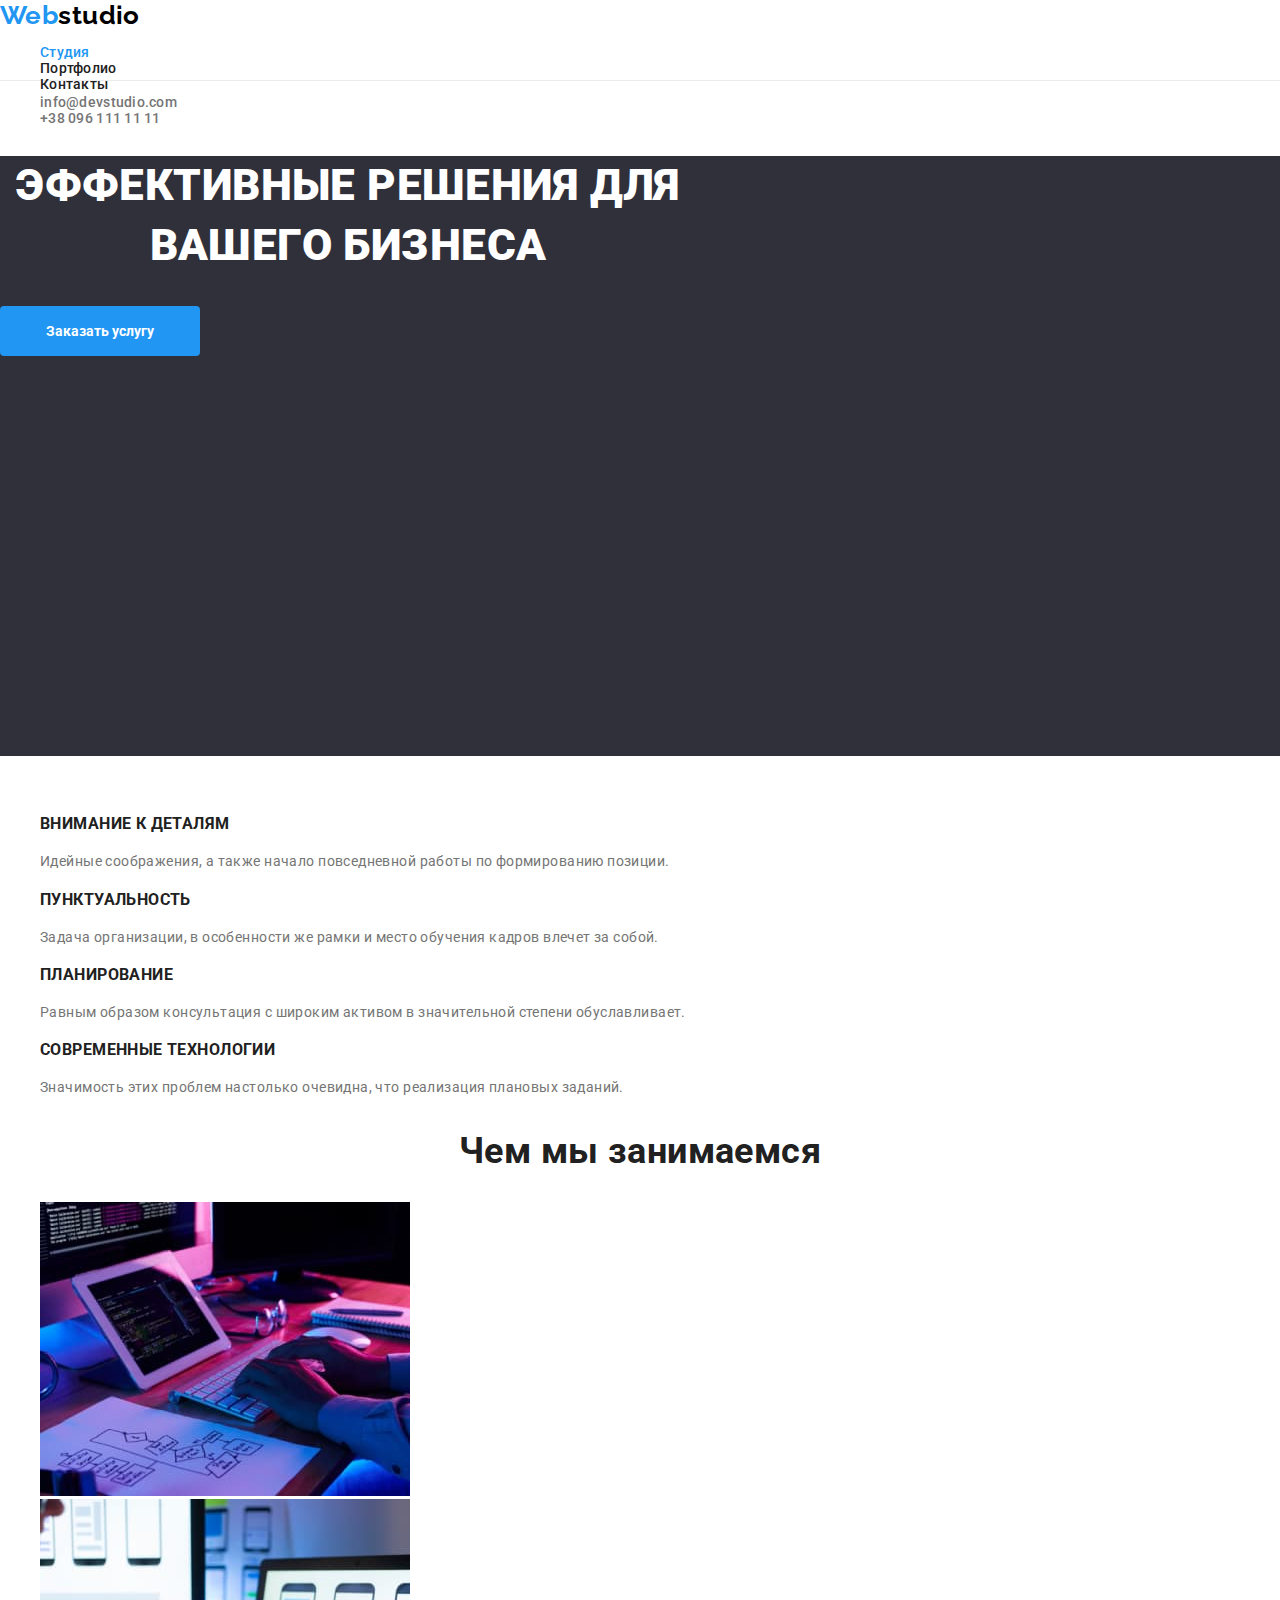
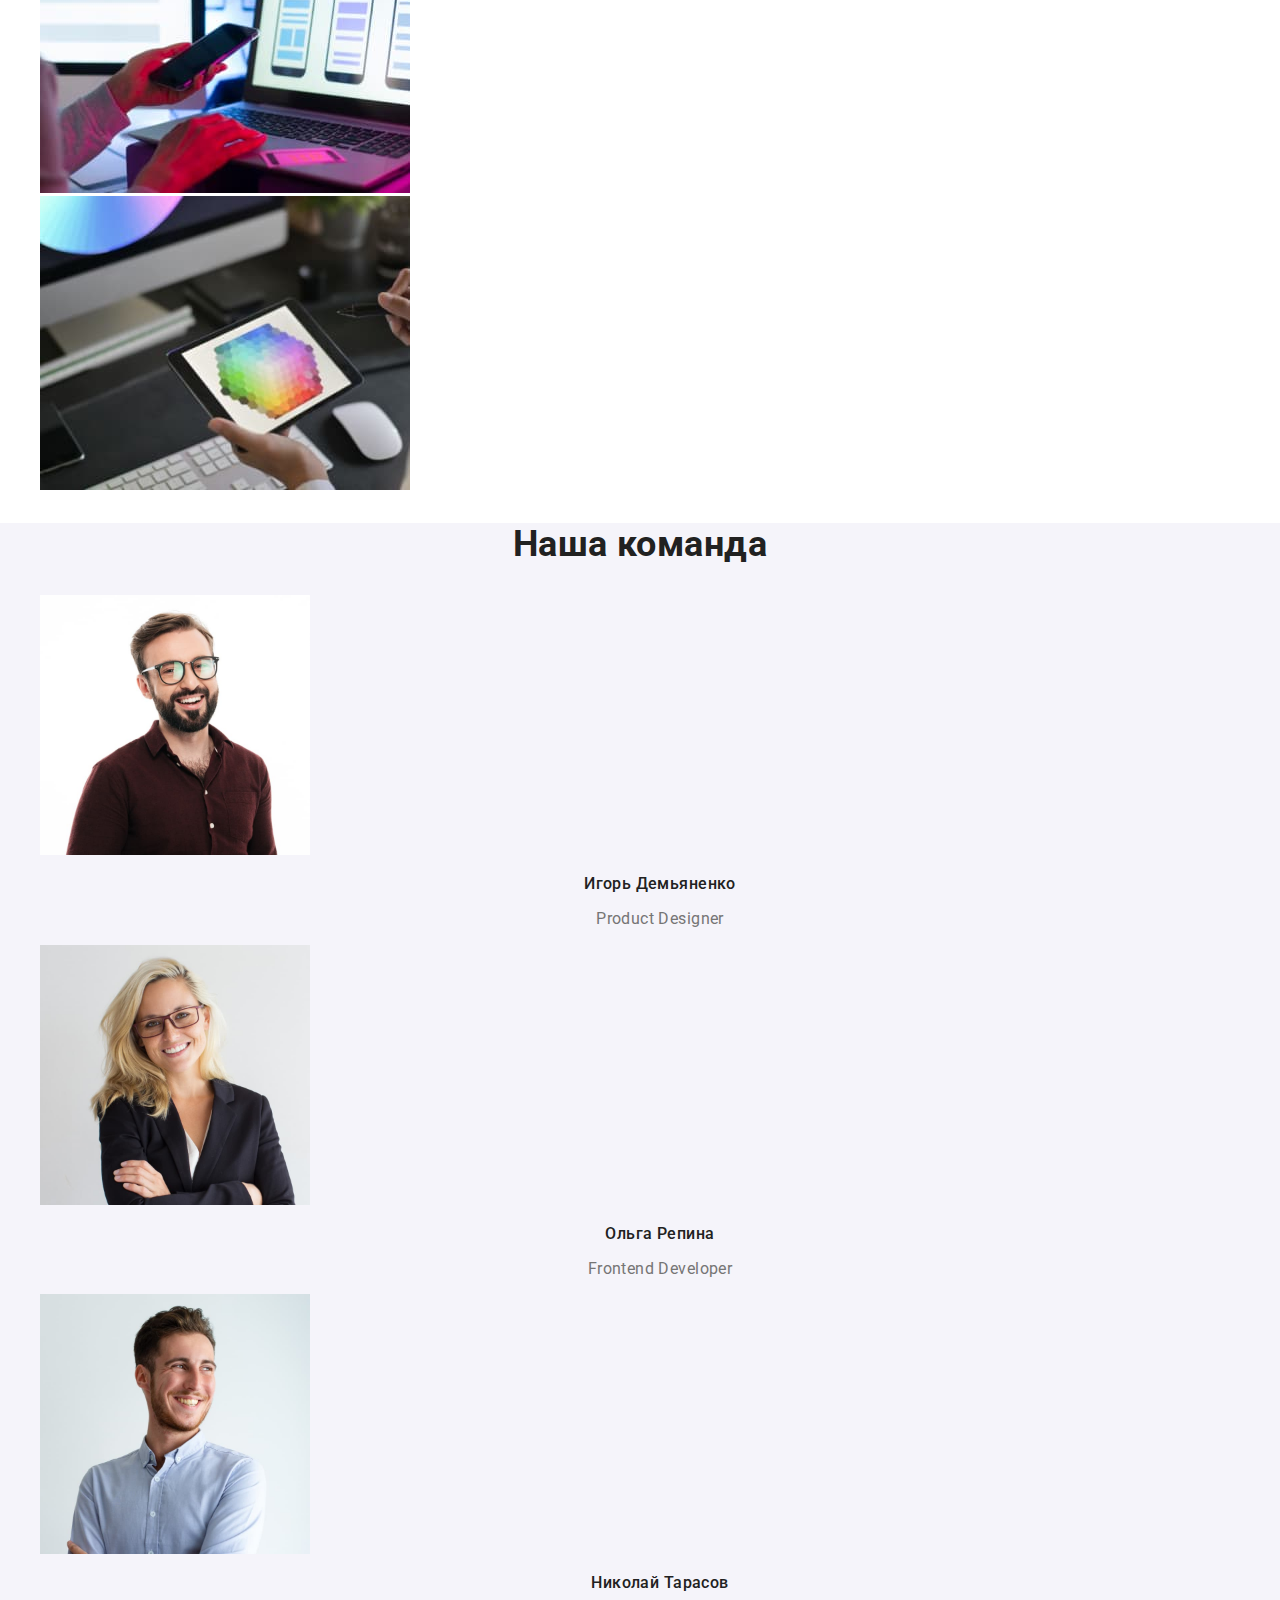
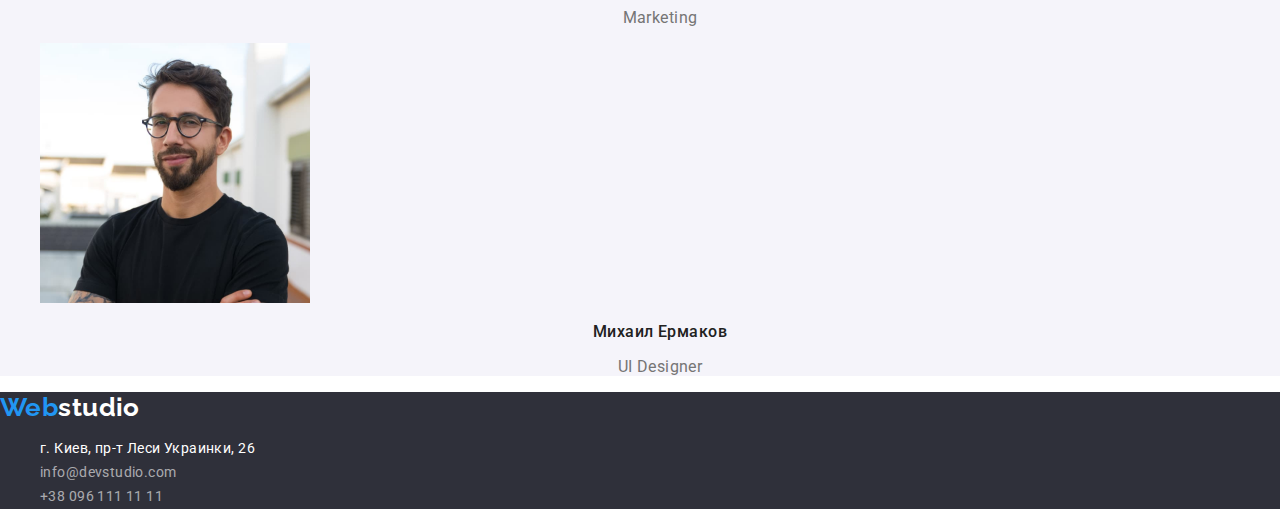
==== index.html @ 88a655f0 "д.з.02 основа" ====
<!DOCTYPE html>
<html lang="ru">
<head>
    <meta charset="UTF-8">
    <meta http-equiv="X-UA-Compatible" content="IE=edge">
    <meta name="viewport" content="width=device-width, initial-scale=1.0">
    <title>WebStudio</title>
    <link rel="stylesheet" href="./css/normalize.css">
    <link rel="preconnect" href="https://fonts.googleapis.com">
    <link rel="preconnect" href="https://fonts.gstatic.com" crossorigin>
    <link href="https://fonts.googleapis.com/css2?family=Raleway:wght@700&family=Roboto:wght@400;500;700;900&display=swap" rel="stylesheet">
    <link rel="stylesheet" href="./css/styles.css">
</head>
<body>
<header>
    <nav class="header">
    <a href="./index.html" class="logo">
        <span class="accent">Web</span><span class="text">studio</span>
    </a>
    <ul class="site-nav list">
        <li><a href="./index.html" class="link current">Студия</a></li>
        <li><a href="./portfolio.html" class="link">Портфолио</a></li>
        <li><a href="#" class="link">Контакты</a></li>
    </ul>
    </nav>
    <ul class="contacts list">
        <Li><a href="mailto:info@devstudio.com" class="link">info@devstudio.com</a></Li>
        <Li><a href="tel:+380961111111" class="link">+38 096 111 11 11</a></Li>
    </ul>
</header>

<main>
    <section class="hero">
        <h1 class="main">Эффективные решения для вашего бизнеса</h1>
        <button class="button" type="button">Заказать услугу</button>
    </section>

    <section class="characteristic">
        <h2 class="invisible">Особенности</h2>
        <ul class="distinction">
            <li>
                <h3 class="title">Внимание к деталям</h3>
                <p class="point">Идейные соображения, а также начало повседневной работы по формированию позиции.</p>
            </li>
            <li> 
                <h3 class="title">Пунктуальность</h3>
                <p class="point">Задача организации, в особенности же рамки и место обучения кадров влечет за собой.</p>
            </li>
            <li> 
                <h3 class="title">Планирование </h3>
                <p class="point">Равным образом консультация с широким активом в значительной степени обуславливает.</p>
             </li>
             <li> 
                <h3 class="title">Современные технологии</h3>
                <p class="point">Значимость этих проблем настолько очевидна, что реализация плановых заданий.</p>
            </li>
        </ul>
    </section>

    <section class="essential">
        <h2 class="title">Чем мы занимаемся</h2>
        <ul class="images">
            <li><img src="./images/img1.jpg" alt="Десктопные приложения" Width=370></li>
            <li><img src="./images/img2.jpg" alt="Мобильные приложения" Width=370></li>
            <li><img src="./images/img3.jpg" alt="Дизайнерские решения" Width=370></li>
        </ul>
    </section>

    <section class="team">
        <h2 class="title">Наша команда</h2>
        <ul class="squad">
            <li>
                <img class="img" src="./images/img4.jpg" alt="Игорь Демьяненко" Width=270>
                <h3 class="people">Игорь Демьяненко</h3>
                <p class="texts">Product Designer</p>
            </li>
            <li>
                <img class="img" src="./images/img5.jpg" alt="Ольга Репина" Width=270>
                <h3 class="people">Ольга Репина</h3>
                <p class="texts">Frontend Developer</p>
            </li>
            <li>
                <img class="img" src="./images/img6.jpg" alt="Николай Тарасов" Width=270>
                <h3 class="people">Николай Тарасов</h3>
                <p class="texts">Marketing</p>
            </li>
            <li>
                <img class="img" src="./images/img7.jpg" alt="Михаил Ермаков" Width=270>
                <h3 class="people">Михаил Ермаков</h3>
                <p class="texts">UI Designer</p>
            </li>
        </ul>
    </section>
</main>

<footer class="footer">
    <a href="./index.html" class="logo">
        <span class="accent">Web</span><span class="text">studio</span>
    </a>
    <address>
        <ul class="address">
            <li><a class="fact" href="https://www.google.com/maps/place/%D0%B1%D1%83%D0%BB%D1%8C%D0%B2%D0%B0%D1%80+%D0%9B%D0%B5%D1%81%D1%96+%D0%A3%D0%BA%D1%80%D0%B0%D1%97%D0%BD%D0%BA%D0%B8,+26,+%D0%9A%D0%B8%D1%97%D0%B2,+02000/@50.4265807,30.5383858,17z/data=!3m1!4b1!4m5!3m4!1s0x40d4cf0e033ecbe9:0x57a4dffefec77da0!8m2!3d50.4265807!4d30.5383858" target="_blank" rel="noreferrer noopener">г. Киев, пр-т Леси Украинки, 26</a></Li>
            <li><a class="mail" href="mailto:info@devstudio.com">info@devstudio.com</a></Li>
           <li><a class="tel" href="tel:+380961111111">+38 096 111 11 11</a></Li>
        </ul>
    </address>
</footer>
</body>
</html>
---- css/styles.css ----
/*загальні*/

:root { 
    --primary-text-color: #757575;
    --title-text-color: #212121;
    --logo-color: #000;
    --accent-color: #2196F3;
    --color-hero: #FFFFFF;
    --header-color: #fff;
    --button-color: #fff;
    --hover-button-color: #188CE8;
    --primary-background-color: #E5E5E5;
    --accent-background-color: #2F303A;
    --accent-section-color: #F5F4FA;
    --text-footer-color: rgba(255, 255, 255, 0.6);
    --accent-footer-color: #fff;
    --border-bottom-color: #ECECEC;
}

body {
    font-family: Roboto, sans-serif;
    font-size: 14px;
    letter-spacing: 0.03em;
    color: var(--primary-text-color);
}

ul {
    list-style: none;
}

a {
    text-decoration: none;
}

.characteristic .title,
.essential .title,
.team .title,
.team .people,
.example .subtitle {
    color: var(--title-text-color);
    font-weight: 700;
}

.invisible {
    opacity: 0;
}

 /*шапка*/
.header {
    width: 1600px;
    height: 80px;
    background: var(--header-color);
    border-bottom: 1px solid var(--border-bottom-color);

}

.logo {
    font-family: Raleway, sans-serif;
    font-weight: 700;
    font-size: 26px;
    line-height: 1.2;
}

.accent {
    color: var(--accent-color); 
}

.text {
    color: var(--logo-color);  
}

.list {
    font-weight: 500;
    line-height: 1.14;
    letter-spacing: 0.02em;
}

.site-nav .link {
    color: var(--title-text-color);  
}

.contacts .link {
    color: inherit;
}
.site-nav .link:hover,
.site-nav .link:focus,
.site-nav .link.current,
.contacts .link:hover,
.contacts .link:focus {
    color: var(--accent-color);
}

/*перша секція*/

.hero {
    width: 1600px;
    height: 600px;
    background-color: var(--accent-background-color);
}

.hero .main {
    width: 696px;
    height: 120px;
    font-weight: 900;
    font-size: 44px;
    line-height: 1.36;
    text-align: center;
    color: var(--color-hero);
    text-transform: uppercase; 
    text-align: center;
}

.hero .button {
    background-color: var(--accent-color);
    border-radius: 4px;
    color: var(--color-hero);
    width: 200px;
    height: 50px;
    border: 0;
    font-weight: 700;
    line-height: 1.88;
    cursor: pointer;
 }

 .hero .button:hover,
 .hero .button:focus {
    background-color: var(--hover-button-color);
    box-shadow: 0px 4px 4px rgba(0, 0, 0, 0.15);
 }

 /*друга секцiя*/

.characteristic .title {
    line-height: 1.14;
    text-transform: uppercase;
}

.characteristic .point {
    line-height: 1.71;
}

/*третя секцiя*/

   
.essential .title {
    font-size: 36px;
    line-height: 1.17;
    text-align: center;
}


/*четверта секцiя*/
.team {
    background: var(--accent-section-color);
}

.team .title {
    font-size: 36px;
    line-height: 1.17;
    text-align: center;
}

.team .people {
    font-weight: 500;
    font-size: 16px;
    line-height: 1.19;
    text-align: center;
}

.team .texts {
    font-size: 16px;
    line-height: 1.19;
    text-align: center;
}

 /*підвал*/
.footer {
    background-color: var(--accent-background-color);
}

.footer .text {
    color: var(--accent-footer-color);
}

.footer .address {  
    line-height: 1.71;
}

.footer .fact {
    color: var(--accent-footer-color);
    text-decoration: none;
    font-style: normal;

}

.footer .mail,
.footer .tel {
    color: var(--text-footer-color);
    text-decoration: none;
    font-style: normal;
}

.footer .mail:hover,
.footer .mail:focus,
.footer .tel:hover,
.footer .tel:focus {
    color: var(--accent-color);
}
 
/* портфоліо*/

.portfolio .buttons {
    display: flex;
    text-align: center; 
} 

.buttons .port-btn {
    font-weight: 500;
    font-size: 16px;
    line-height: 1.63; 
    background-color: var(--accent-section-color);
    border-radius: 4px;
    border: 0;
    height: 38px;
    cursor: pointer;
}

.buttons .port-btn:hover,
.buttons .port-btn:focus {
    background: var(--accent-color);
    color: var(--button-color);
    box-shadow: 0px 3px 1px rgba(0, 0, 0, 0.1), 0px 1px 2px rgba(0, 0, 0, 0.08), 0px 2px 2px rgba(0, 0, 0, 0.12);
}

.button-all {
    width: 73px;
}

.button-veb {
    width: 128px;
}

.button-app {
    width: 145px;
}

.button-des {
    width: 103px;
}

.button-mar {
    width: 130px;
}

.example .subtitle {
    font-size: 18px;
    line-height: 2;
    letter-spacing: 0.06em;
}

.example .lists {
    color: var(--primary-text-color);
    font-size: 16px;
    line-height: 1.88;
}
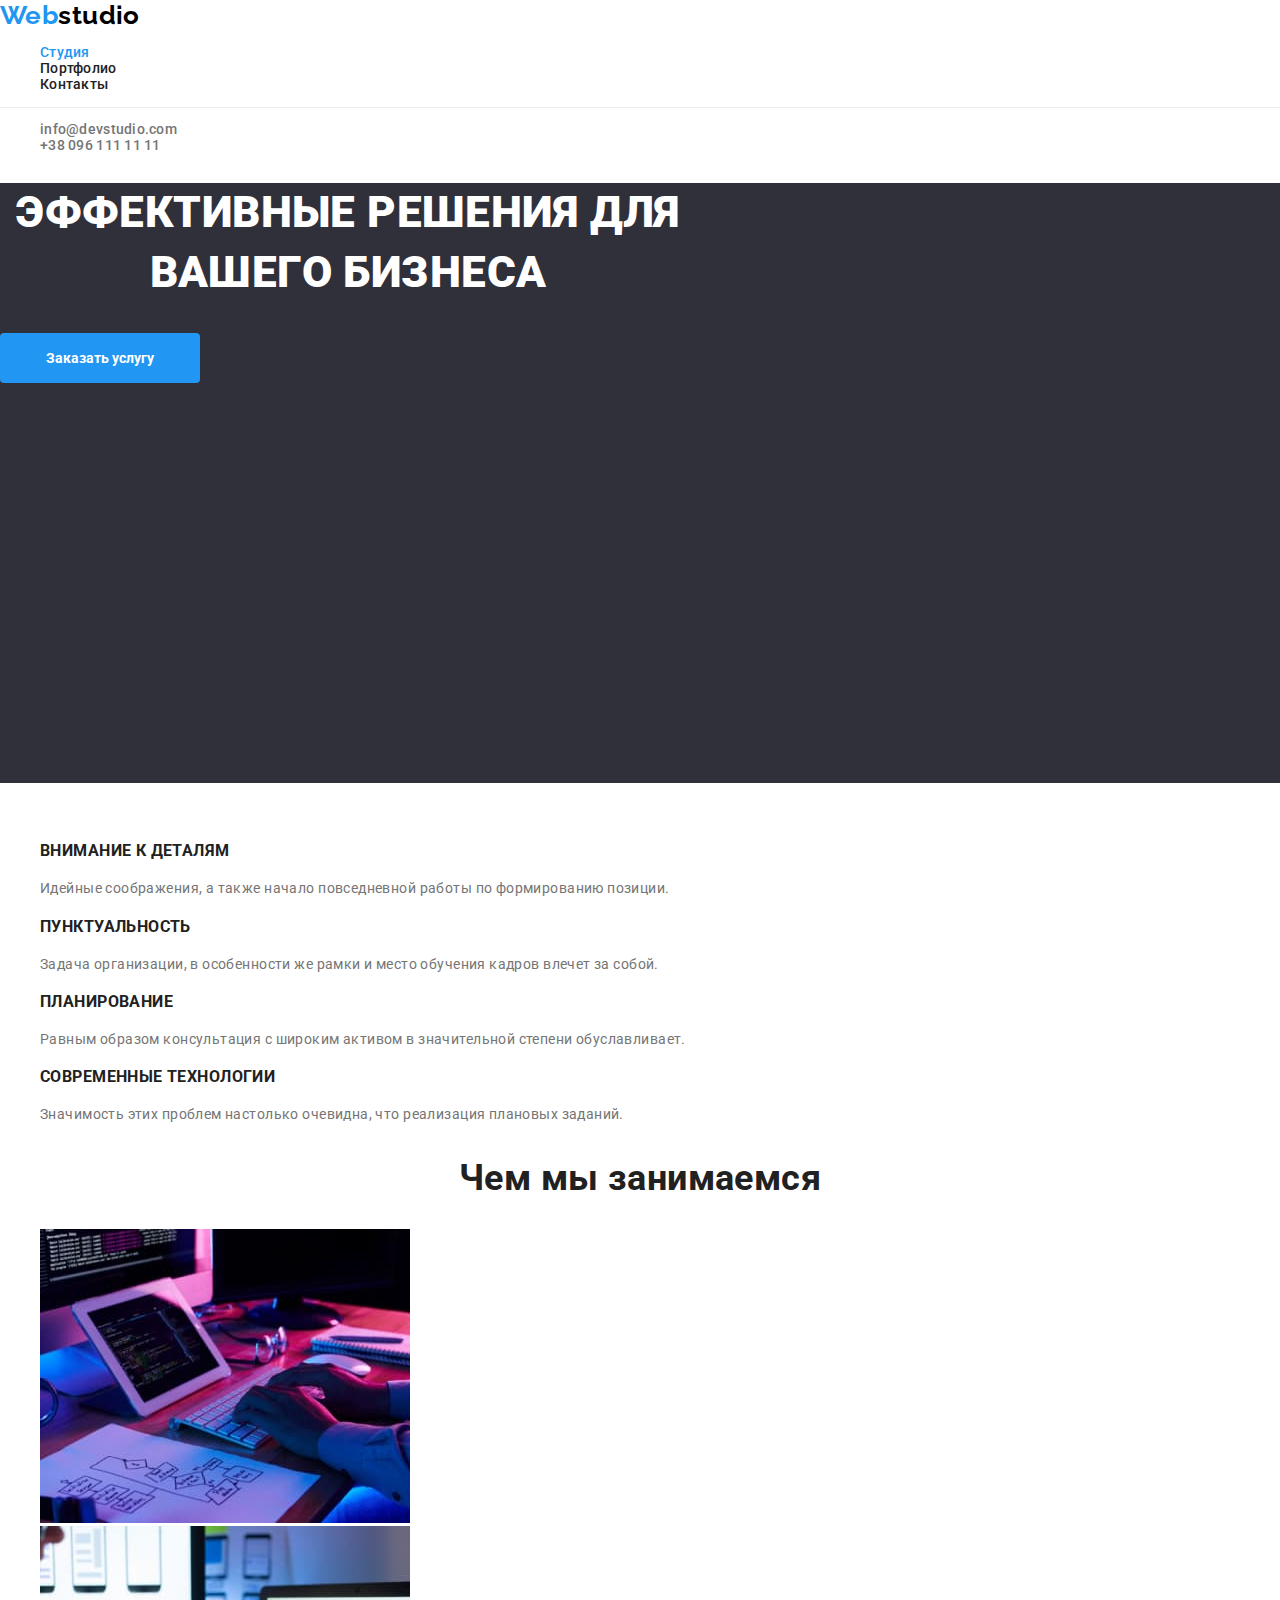
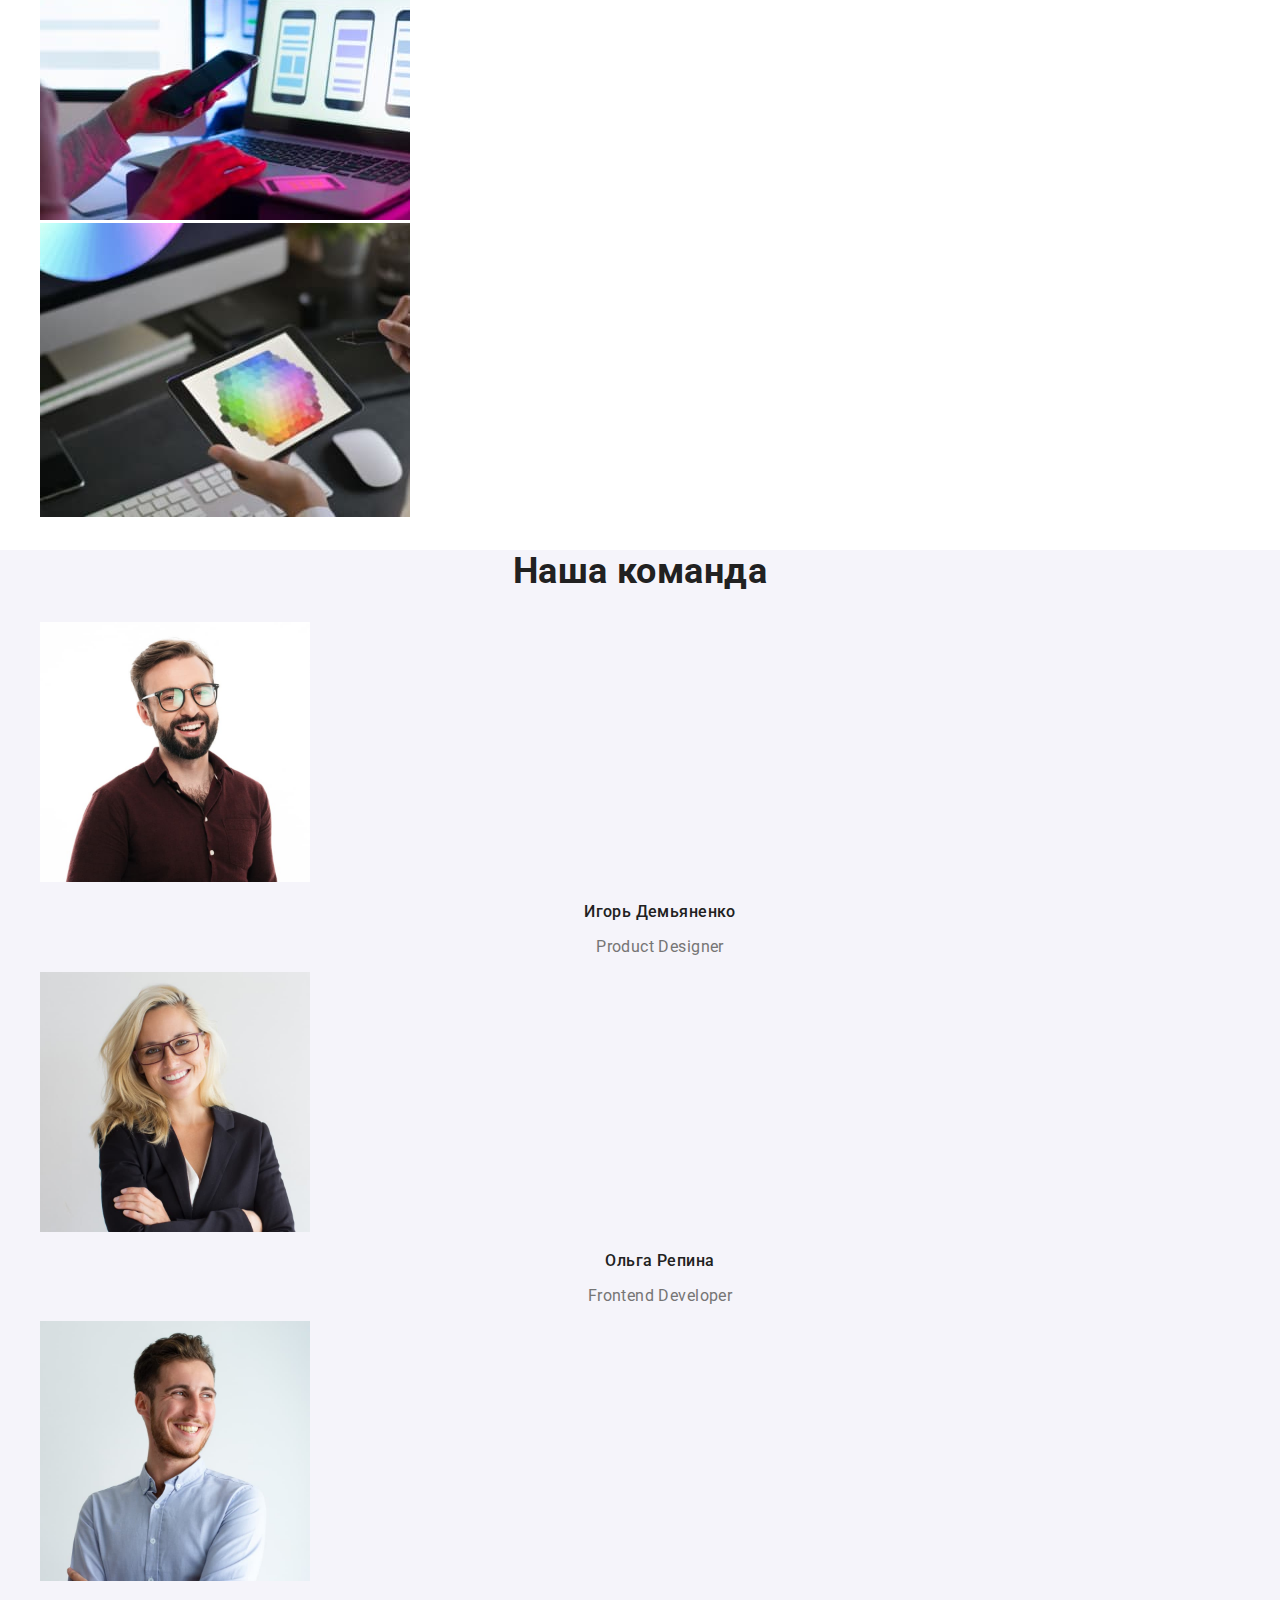
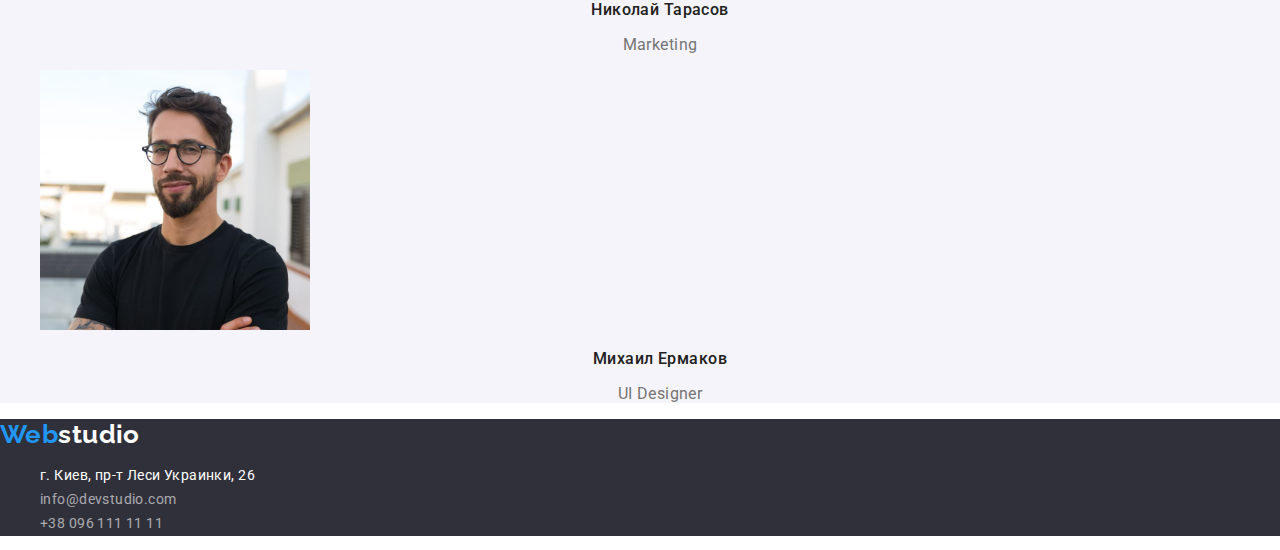
==== commit 8d545dbd: "fix css" ====
--- a/index.html
+++ b/index.html
@@ -14,18 +14,18 @@
 <body>
 <header>
     <nav class="header">
-    <a href="./index.html" class="logo">
+    <a class="logo link" href="./index.html" lang="en">
         <span class="accent">Web</span><span class="text">studio</span>
     </a>
     <ul class="site-nav list">
-        <li><a href="./index.html" class="link current">Студия</a></li>
-        <li><a href="./portfolio.html" class="link">Портфолио</a></li>
-        <li><a href="#" class="link">Контакты</a></li>
+        <li><a class="site-nav-link link current" href="./index.html">Студия</a></li>
+        <li><a class="site-nav-link link" href="./portfolio.html">Портфолио</a></li>
+        <li><a class="site-nav-link link" href="#" >Контакты</a></li>
     </ul>
     </nav>
     <ul class="contacts list">
-        <Li><a href="mailto:info@devstudio.com" class="link">info@devstudio.com</a></Li>
-        <Li><a href="tel:+380961111111" class="link">+38 096 111 11 11</a></Li>
+        <Li><a class="contacts-link link" href="mailto:info@devstudio.com" >info@devstudio.com</a></Li>
+        <Li><a class="contacts-link link" href="tel:+380961111111">+38 096 111 11 11</a></Li>
     </ul>
 </header>
 
@@ -37,7 +37,7 @@
 
     <section class="characteristic">
         <h2 class="invisible">Особенности</h2>
-        <ul class="distinction">
+        <ul class="distinction list">
             <li>
                 <h3 class="title">Внимание к деталям</h3>
                 <p class="point">Идейные соображения, а также начало повседневной работы по формированию позиции.</p>
@@ -59,33 +59,33 @@
 
     <section class="essential">
         <h2 class="title">Чем мы занимаемся</h2>
-        <ul class="images">
-            <li><img src="./images/img1.jpg" alt="Десктопные приложения" Width=370></li>
-            <li><img src="./images/img2.jpg" alt="Мобильные приложения" Width=370></li>
-            <li><img src="./images/img3.jpg" alt="Дизайнерские решения" Width=370></li>
+        <ul class="images list">
+            <li><img src="./images/img1.jpg" alt="Десктопные приложения" width=370></li>
+            <li><img src="./images/img2.jpg" alt="Мобильные приложения" width=370></li>
+            <li><img src="./images/img3.jpg" alt="Дизайнерские решения" width=370></li>
         </ul>
     </section>
 
     <section class="team">
         <h2 class="title">Наша команда</h2>
-        <ul class="squad">
+        <ul class="squad list">
             <li>
-                <img class="img" src="./images/img4.jpg" alt="Игорь Демьяненко" Width=270>
+                <img class="img" src="./images/img4.jpg" alt="Игорь Демьяненко" width=270>
                 <h3 class="people">Игорь Демьяненко</h3>
                 <p class="texts">Product Designer</p>
             </li>
             <li>
-                <img class="img" src="./images/img5.jpg" alt="Ольга Репина" Width=270>
+                <img class="img" src="./images/img5.jpg" alt="Ольга Репина" width=270>
                 <h3 class="people">Ольга Репина</h3>
                 <p class="texts">Frontend Developer</p>
             </li>
             <li>
-                <img class="img" src="./images/img6.jpg" alt="Николай Тарасов" Width=270>
+                <img class="img" src="./images/img6.jpg" alt="Николай Тарасов" width=270>
                 <h3 class="people">Николай Тарасов</h3>
                 <p class="texts">Marketing</p>
             </li>
             <li>
-                <img class="img" src="./images/img7.jpg" alt="Михаил Ермаков" Width=270>
+                <img class="img" src="./images/img7.jpg" alt="Михаил Ермаков" width=270>
                 <h3 class="people">Михаил Ермаков</h3>
                 <p class="texts">UI Designer</p>
             </li>
@@ -94,14 +94,14 @@
 </main>
 
 <footer class="footer">
-    <a href="./index.html" class="logo">
+    <a href="./index.html" class="logo link" lang="en">
         <span class="accent">Web</span><span class="text">studio</span>
     </a>
     <address>
-        <ul class="address">
-            <li><a class="fact" href="https://www.google.com/maps/place/%D0%B1%D1%83%D0%BB%D1%8C%D0%B2%D0%B0%D1%80+%D0%9B%D0%B5%D1%81%D1%96+%D0%A3%D0%BA%D1%80%D0%B0%D1%97%D0%BD%D0%BA%D0%B8,+26,+%D0%9A%D0%B8%D1%97%D0%B2,+02000/@50.4265807,30.5383858,17z/data=!3m1!4b1!4m5!3m4!1s0x40d4cf0e033ecbe9:0x57a4dffefec77da0!8m2!3d50.4265807!4d30.5383858" target="_blank" rel="noreferrer noopener">г. Киев, пр-т Леси Украинки, 26</a></Li>
-            <li><a class="mail" href="mailto:info@devstudio.com">info@devstudio.com</a></Li>
-           <li><a class="tel" href="tel:+380961111111">+38 096 111 11 11</a></Li>
+        <ul class="address list">
+            <li><a class="fact link" href="https://goo.gl/maps/kG6ZxLyjDZMwMeht5" target="_blank" rel="noreferrer noopener">г. Киев, пр-т Леси Украинки, 26</a></Li>
+            <li><a class="mail link" href="mailto:info@devstudio.com">info@devstudio.com</a></Li>
+           <li><a class="tel link" href="tel:+380961111111">+38 096 111 11 11</a></Li>
         </ul>
     </address>
 </footer>
--- a/css/styles.css
+++ b/css/styles.css
@@ -1,34 +1,34 @@
-/*загальні*/
+
+/*=====ЗАГАЛЬНІ=====*/
 
 :root { 
     --primary-text-color: #757575;
     --title-text-color: #212121;
-    --logo-color: #000;
+    --logo-color: #000000;
     --accent-color: #2196F3;
-    --color-hero: #FFFFFF;
-    --header-color: #fff;
-    --button-color: #fff;
+    --secondary-accent-color: #ffffff;
     --hover-button-color: #188CE8;
     --primary-background-color: #E5E5E5;
     --accent-background-color: #2F303A;
     --accent-section-color: #F5F4FA;
     --text-footer-color: rgba(255, 255, 255, 0.6);
-    --accent-footer-color: #fff;
-    --border-bottom-color: #ECECEC;
+    --border-bottom-color: #ECECEC;  
+    --primary-text-family: Roboto, sans-serif;
+    --accent-text-family: Raleway, sans-serif;
 }
 
 body {
-    font-family: Roboto, sans-serif;
+    font-family: var(--primary-text-family);
     font-size: 14px;
     letter-spacing: 0.03em;
     color: var(--primary-text-color);
 }
 
-ul {
+.list {
     list-style: none;
 }
 
-a {
+.link {
     text-decoration: none;
 }
 
@@ -47,15 +47,13 @@
 
  /*шапка*/
 .header {
-    width: 1600px;
-    height: 80px;
-    background: var(--header-color);
+    background: var(--secondary-accent-color);
     border-bottom: 1px solid var(--border-bottom-color);
 
 }
 
 .logo {
-    font-family: Raleway, sans-serif;
+    font-family: var(--accent-text-family);
     font-weight: 700;
     font-size: 26px;
     line-height: 1.2;
@@ -69,7 +67,8 @@
     color: var(--logo-color);  
 }
 
-.list {
+.site-nav,
+.contacts {
     font-weight: 500;
     line-height: 1.14;
     letter-spacing: 0.02em;
@@ -79,14 +78,15 @@
     color: var(--title-text-color);  
 }
 
-.contacts .link {
+.contacts .contacts-link {
     color: inherit;
 }
-.site-nav .link:hover,
-.site-nav .link:focus,
+
 .site-nav .link.current,
-.contacts .link:hover,
-.contacts .link:focus {
+.site-nav .site-nav-link:hover,
+.site-nav .site-nav-link:focus,
+.contacts .contacts-link:hover,
+.contacts .contacts-link:focus {
     color: var(--accent-color);
 }
 
@@ -105,7 +105,7 @@
     font-size: 44px;
     line-height: 1.36;
     text-align: center;
-    color: var(--color-hero);
+    color: var(--secondary-accent-color);
     text-transform: uppercase; 
     text-align: center;
 }
@@ -113,7 +113,7 @@
 .hero .button {
     background-color: var(--accent-color);
     border-radius: 4px;
-    color: var(--color-hero);
+    color: var(--secondary-accent-color);
     width: 200px;
     height: 50px;
     border: 0;
@@ -179,7 +179,7 @@
 }
 
 .footer .text {
-    color: var(--accent-footer-color);
+    color: var(--secondary-accent-color);
 }
 
 .footer .address {  
@@ -187,7 +187,7 @@
 }
 
 .footer .fact {
-    color: var(--accent-footer-color);
+    color: var(--secondary-accent-color);
     text-decoration: none;
     font-style: normal;
 
@@ -228,28 +228,8 @@
 .buttons .port-btn:hover,
 .buttons .port-btn:focus {
     background: var(--accent-color);
-    color: var(--button-color);
+    color: var(--secondary-accent-color);
     box-shadow: 0px 3px 1px rgba(0, 0, 0, 0.1), 0px 1px 2px rgba(0, 0, 0, 0.08), 0px 2px 2px rgba(0, 0, 0, 0.12);
-}
-
-.button-all {
-    width: 73px;
-}
-
-.button-veb {
-    width: 128px;
-}
-
-.button-app {
-    width: 145px;
-}
-
-.button-des {
-    width: 103px;
-}
-
-.button-mar {
-    width: 130px;
 }
 
 .example .subtitle {
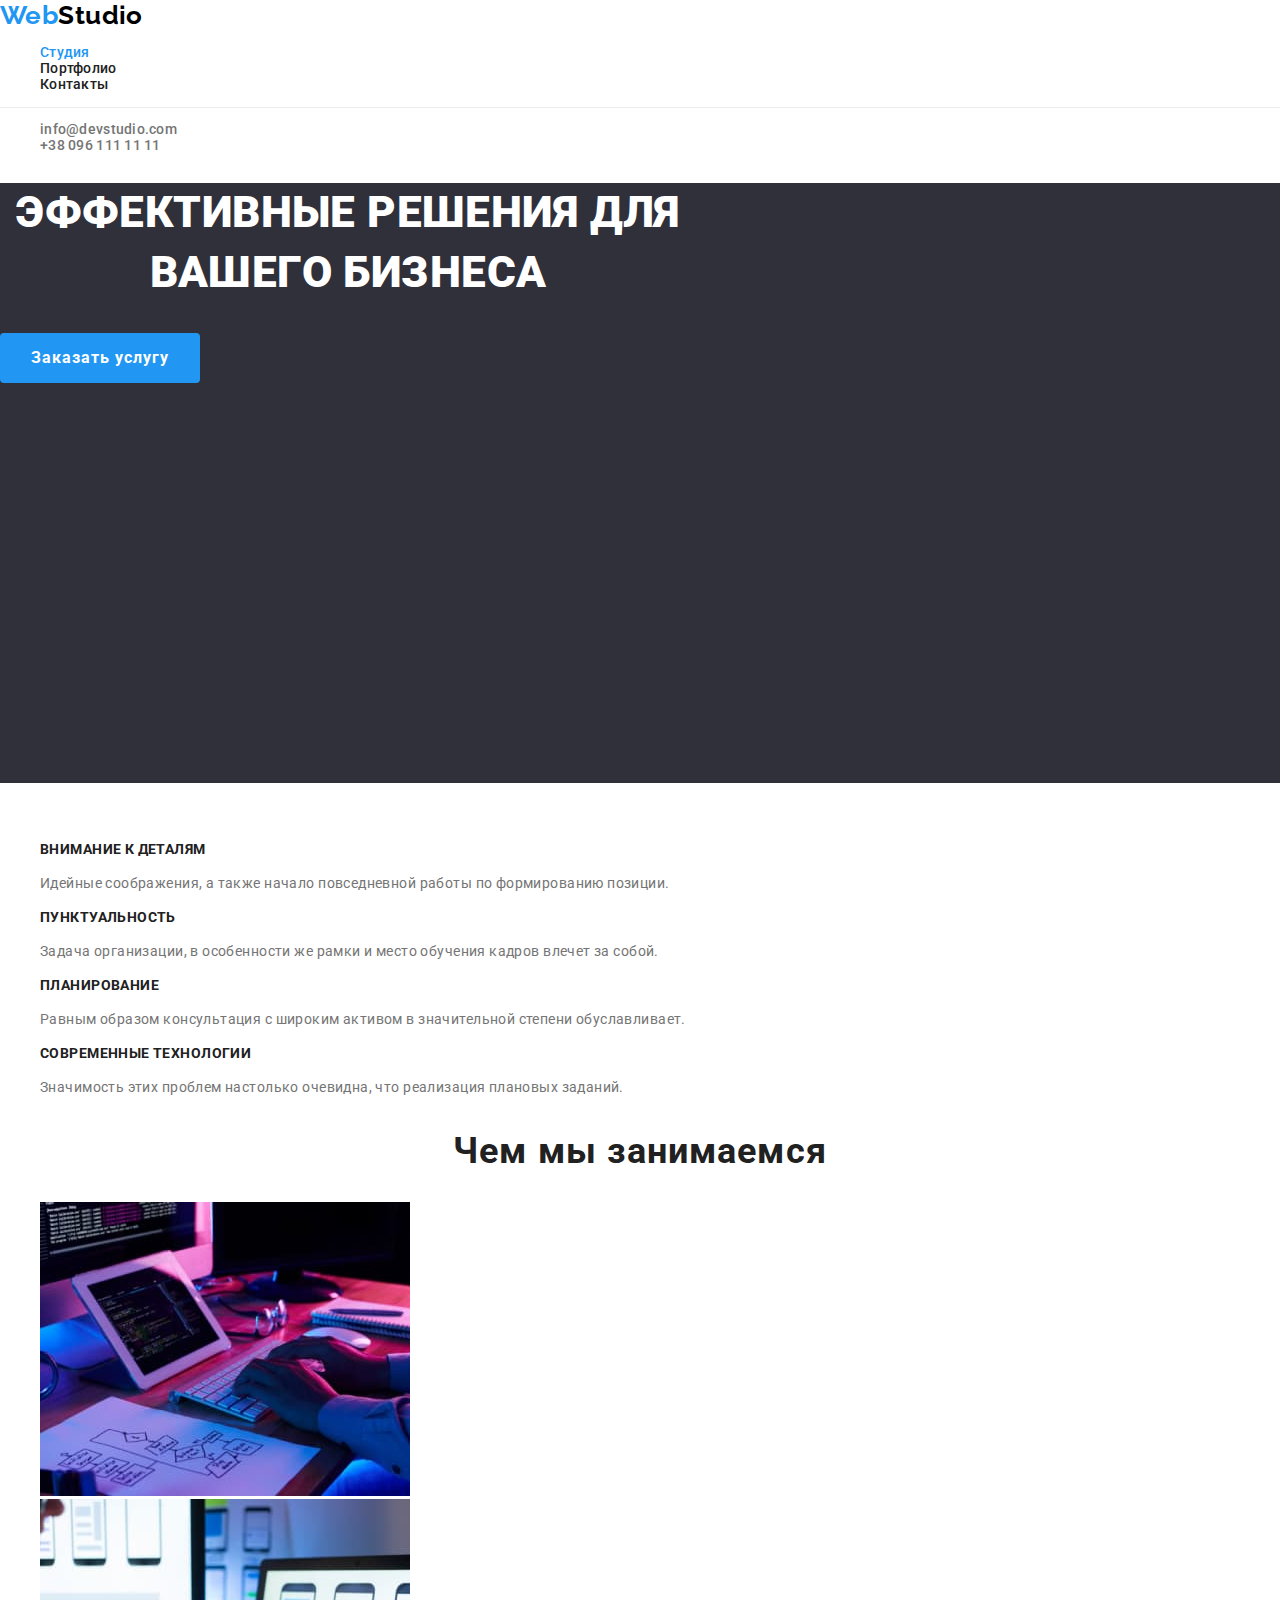
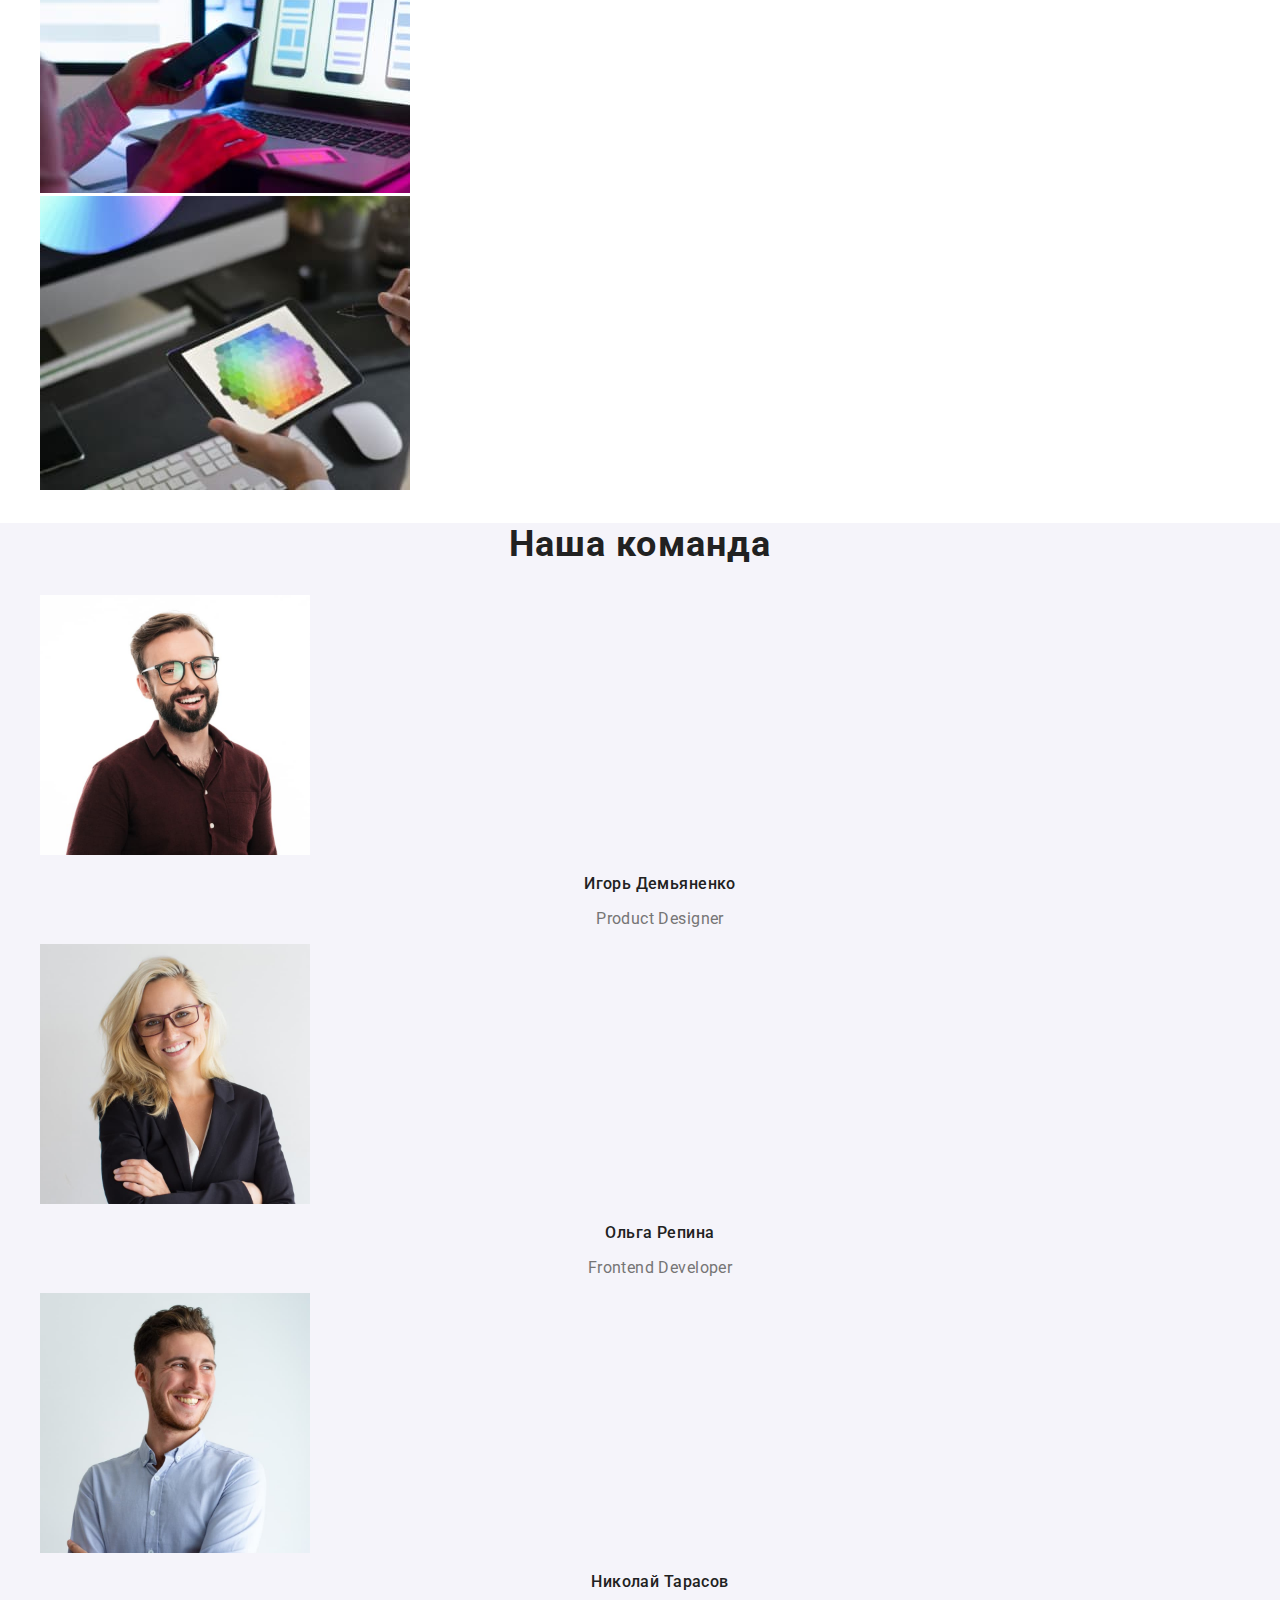
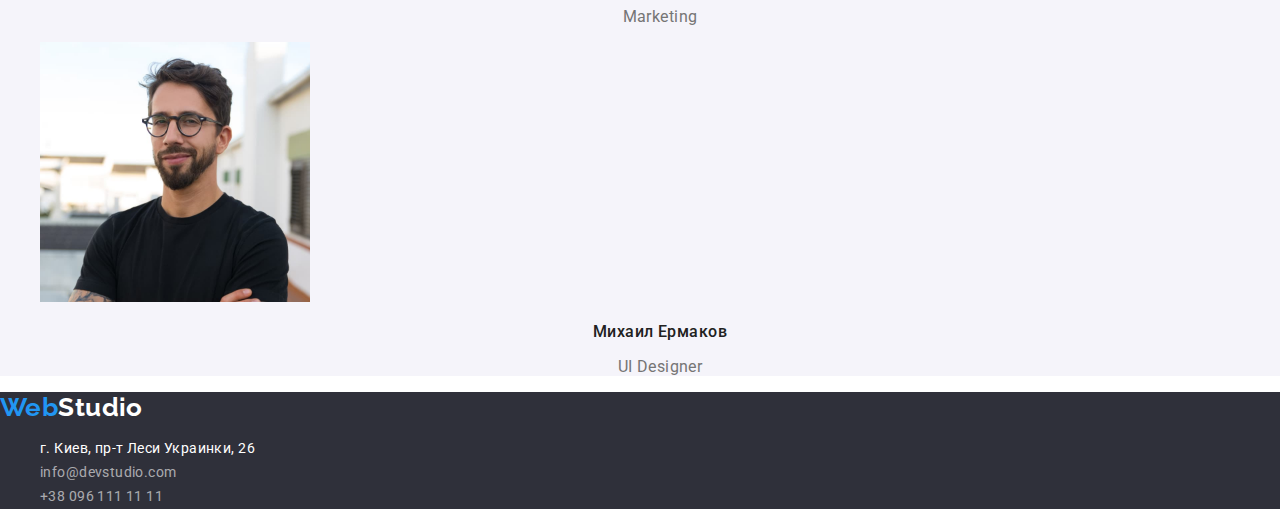
==== commit 0d374f9a: "fix button, S, h2" ====
--- a/index.html
+++ b/index.html
@@ -15,7 +15,7 @@
 <header>
     <nav class="header">
     <a class="logo link" href="./index.html" lang="en">
-        <span class="accent">Web</span><span class="text">studio</span>
+        <span class="accent">Web</span><span class="text">Studio</span>
     </a>
     <ul class="site-nav list">
         <li><a class="site-nav-link link current" href="./index.html">Студия</a></li>
@@ -95,7 +95,7 @@
 
 <footer class="footer">
     <a href="./index.html" class="logo link" lang="en">
-        <span class="accent">Web</span><span class="text">studio</span>
+        <span class="accent">Web</span><span class="text">Studio</span>
     </a>
     <address>
         <ul class="address list">
--- a/css/styles.css
+++ b/css/styles.css
@@ -1,3 +1,4 @@
+
 
 /*=====ЗАГАЛЬНІ=====*/
 
@@ -45,7 +46,10 @@
     opacity: 0;
 }
 
- /*шапка*/
+
+
+ /*=====ШАПКА=====*/
+
 .header {
     background: var(--secondary-accent-color);
     border-bottom: 1px solid var(--border-bottom-color);
@@ -90,7 +94,9 @@
     color: var(--accent-color);
 }
 
-/*перша секція*/
+
+
+/*=====ПЕРША СЕКЦІЯ ГЕРОЯ=====*/
 
 .hero {
     width: 1600px;
@@ -114,6 +120,12 @@
     background-color: var(--accent-color);
     border-radius: 4px;
     color: var(--secondary-accent-color);
+    font-family: var(--primary-text-family);
+    font-style: normal;
+    font-weight: 700;
+    font-size: 16px;
+    line-height: 1.88;
+    letter-spacing: 0.06em;
     width: 200px;
     height: 50px;
     border: 0;
@@ -128,9 +140,11 @@
     box-shadow: 0px 4px 4px rgba(0, 0, 0, 0.15);
  }
 
- /*друга секцiя*/
+
+ /*=====ДРУГА СЕКЦІЯ ХАРАКТЕРИСТИКИ=====*/
 
 .characteristic .title {
+    font-size: 14px;
     line-height: 1.14;
     text-transform: uppercase;
 }
@@ -139,17 +153,21 @@
     line-height: 1.71;
 }
 
-/*третя секцiя*/
-
+
+
+/*=====ТРЕТЯ СЕКЦІЯ ДІЯЛЬНІСТЬ=====*/
    
 .essential .title {
     font-size: 36px;
     line-height: 1.17;
     text-align: center;
-}
-
-
-/*четверта секцiя*/
+    letter-spacing: 0.03em;
+}
+
+
+
+/*=====ЧЕТВЕРТА СЕКЦІЯ КОМАНДА=====*/
+
 .team {
     background: var(--accent-section-color);
 }
@@ -158,6 +176,7 @@
     font-size: 36px;
     line-height: 1.17;
     text-align: center;
+    letter-spacing: 0.03em;
 }
 
 .team .people {
@@ -173,7 +192,9 @@
     text-align: center;
 }
 
- /*підвал*/
+
+ /*=====ПІДВАЛ САЙТУ=====*/
+
 .footer {
     background-color: var(--accent-background-color);
 }
@@ -207,7 +228,9 @@
     color: var(--accent-color);
 }
  
-/* портфоліо*/
+
+
+/*=====ПОРТФОЛІО=====*/
 
 .portfolio .buttons {
     display: flex;
